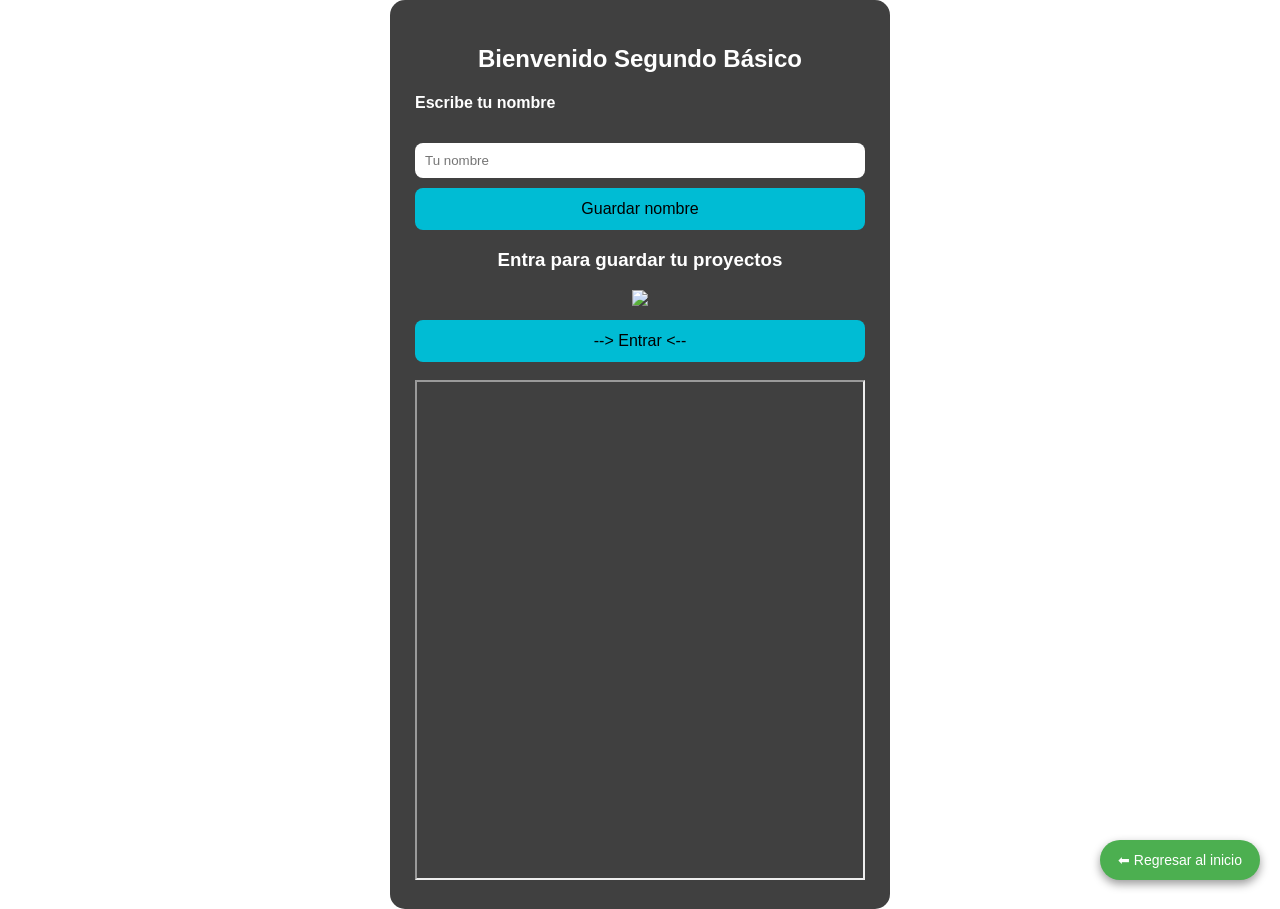
==== segundo-basico.html @ da6bc421 "Add files via upload" ====
<!DOCTYPE html>
<html lang="es">
<head>
    <meta charset="UTF-8">
    <title>Segundo Básico</title>
    <link rel="stylesheet" href="style2.css">


</head>
<body>




<a href="index.html" class="btn-regresar">⬅ Regresar al inicio</a>




<div class="contenedor">

    <h2>Bienvenido Segundo Básico</h2>
    <h4>Escribe tu nombre</h4>

    <input type="text" id="nombre" placeholder="Tu nombre">
    <button onclick="guardarNombre()">Guardar nombre</button>

  <h3>Entra para guardar tu proyectos</h3>
  

<center><img src="imagen.Gif" width="450"></center>

<button onclick="window.location.href='https://docs.google.com/spreadsheets/d/10e-rFbRM7E6w0-hNba1CYm8-KwmR6VHJ25RAfxEmnss/edit?gid=769116717#gid=769116717'">--> Entrar <--</button>
<br>
<br>

<iframe src="Segundo Basico.pdf" width="100%" height="500px"></iframe>

<script src="script.js"></script>
</body>

</body>
</html>
---- style2.css ----
* {
    box-sizing: border-box;
    font-family: Arial, Helvetica, sans-serif;
}

body {
    margin: 0;
    min-height: 100vh;
    background-image: url("https://images.unsplash.com/photo-1518770660439-4636190af475");
    background-size: cover;
    background-position: center;
    display: flex;
    justify-content: center;
    align-items: center;
}

.contenedor {
    background: rgba(0, 0, 0, 0.75);
    padding: 25px;
    border-radius: 15px;
    width: 90%;
    max-width: 500px;
    color: white;
}

h2, h3 {
    text-align: center;
}

input {
    width: 100%;
    padding: 10px;
    margin-top: 10px;
    border-radius: 8px;
    border: none;
}

button {
    width: 100%;
    margin-top: 10px;
    padding: 12px;
    border: none;
    border-radius: 8px;
    background: #00bcd4;
    color: black;
    font-size: 16px;
    cursor: pointer;
}

button:hover {
    background: #0097a7;
}

ul {
    list-style: none;
    padding: 0;
}

li {
    background: rgba(255,255,255,0.1);
    padding: 10px;
    margin-top: 8px;
    border-radius: 8px;
    display: flex;
    justify-content: space-between;
    align-items: center;
}

li span {
    cursor: pointer;
}

li button {
    width: auto;
    background: #f44336;
    color: white;
}

li button:hover {
    background: #d32f2f;
}

.borrar-todo {
    background: #ff9800;
}

.borrar-todo:hover {
    background: #fb8c00;
}

.btn-regresar {
    position: fixed;
    bottom: 20px;
    right: 20px;
    background: #4caf50;
    color: white;
    padding: 12px 18px;
    border-radius: 30px;
    text-decoration: none;
    font-size: 14px;
    box-shadow: 0 4px 10px rgba(0,0,0,0.4);
    z-index: 1000;
}

.btn-regresar:hover {
    background: #43a047;
}
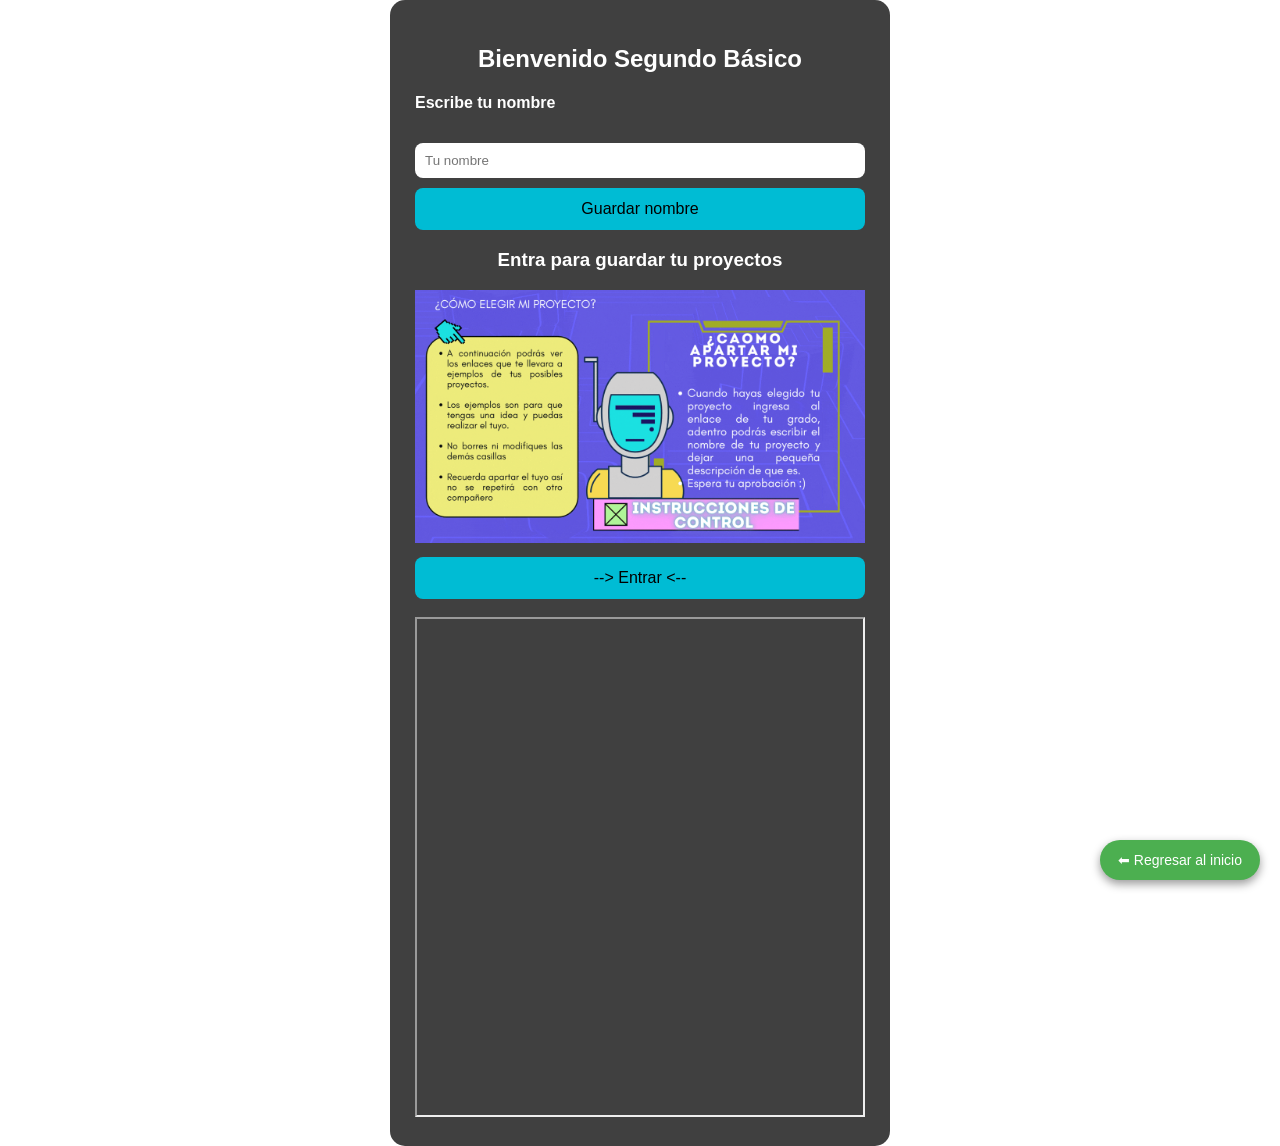
==== commit 52c1a94d: "Fix HTML formatting and update image file extension" ====
--- a/segundo-basico.html
+++ b/segundo-basico.html
@@ -28,7 +28,7 @@
   <h3>Entra para guardar tu proyectos</h3>
   
 
-<center><img src="imagen.Gif" width="450"></center>
+<center><img src="imagen.gif" width="450"></center>
 
 <button onclick="window.location.href='https://docs.google.com/spreadsheets/d/10e-rFbRM7E6w0-hNba1CYm8-KwmR6VHJ25RAfxEmnss/edit?gid=769116717#gid=769116717'">--> Entrar <--</button>
 <br>
